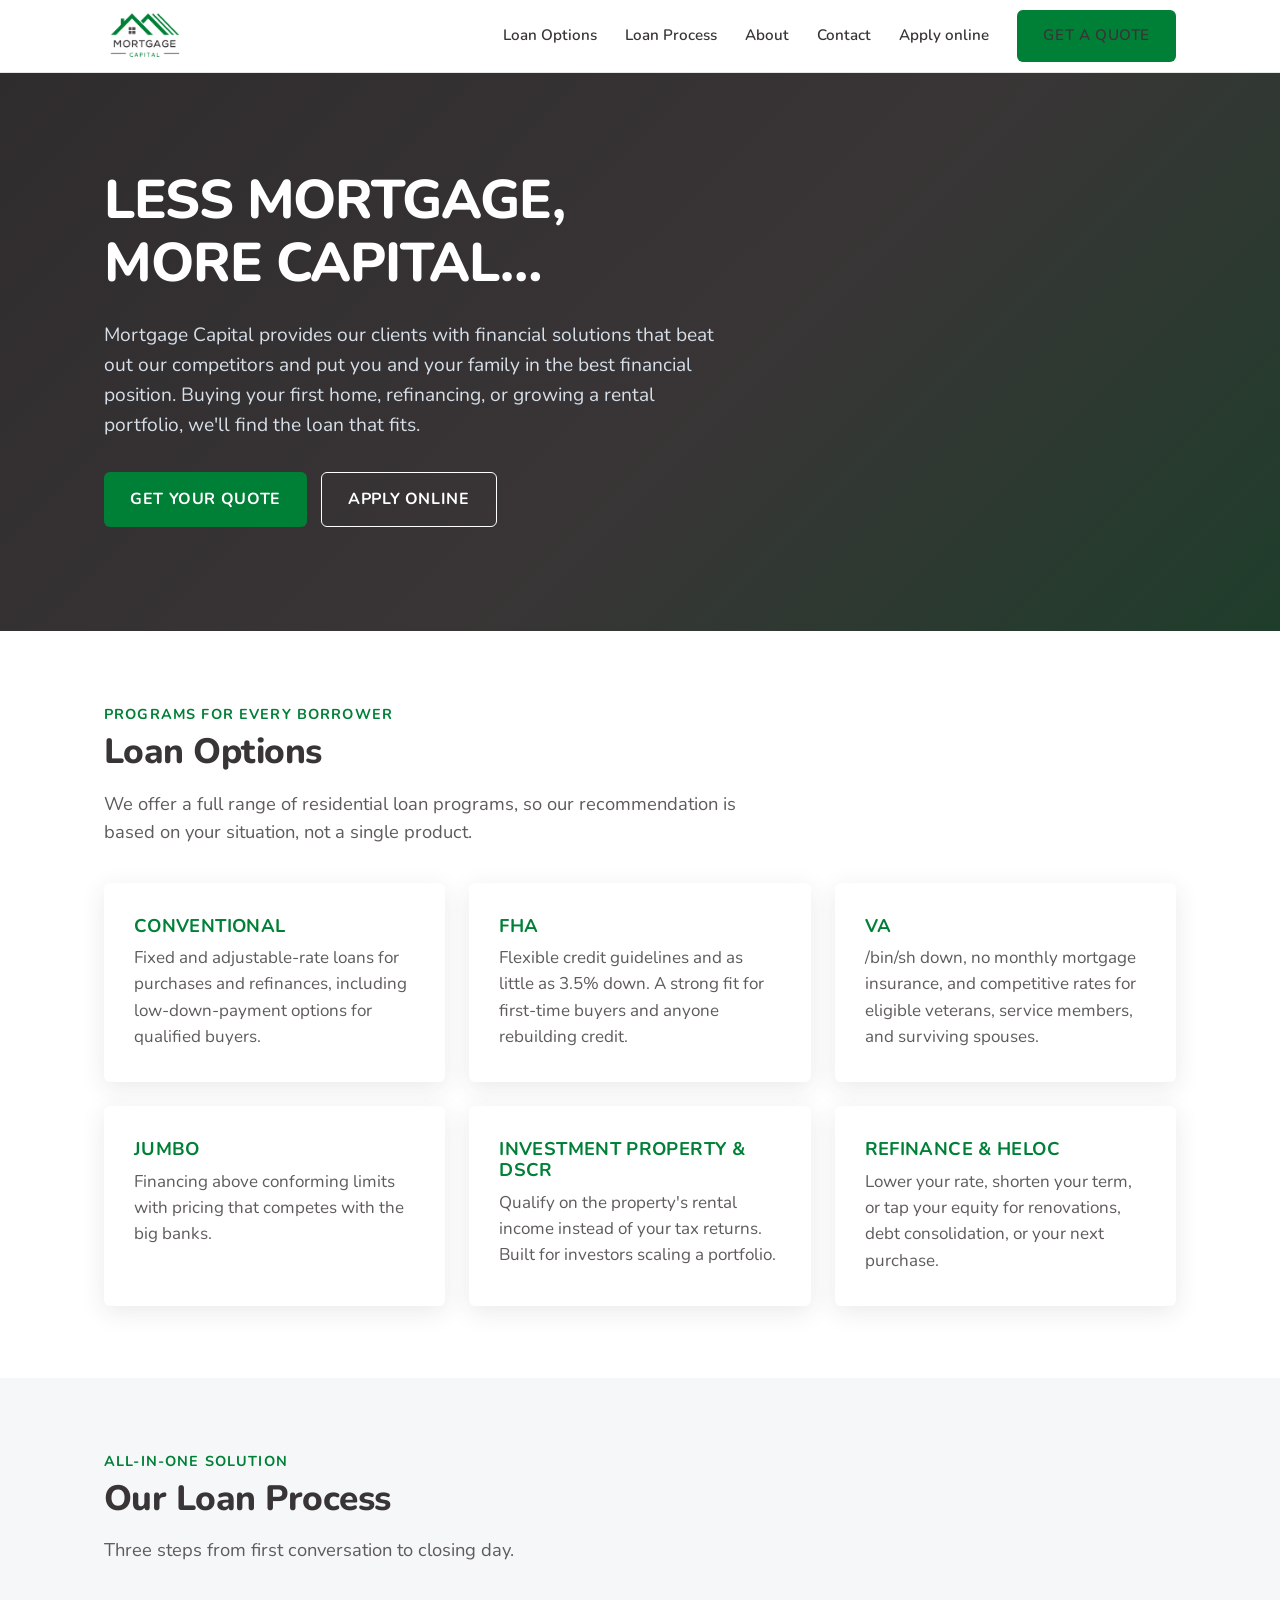
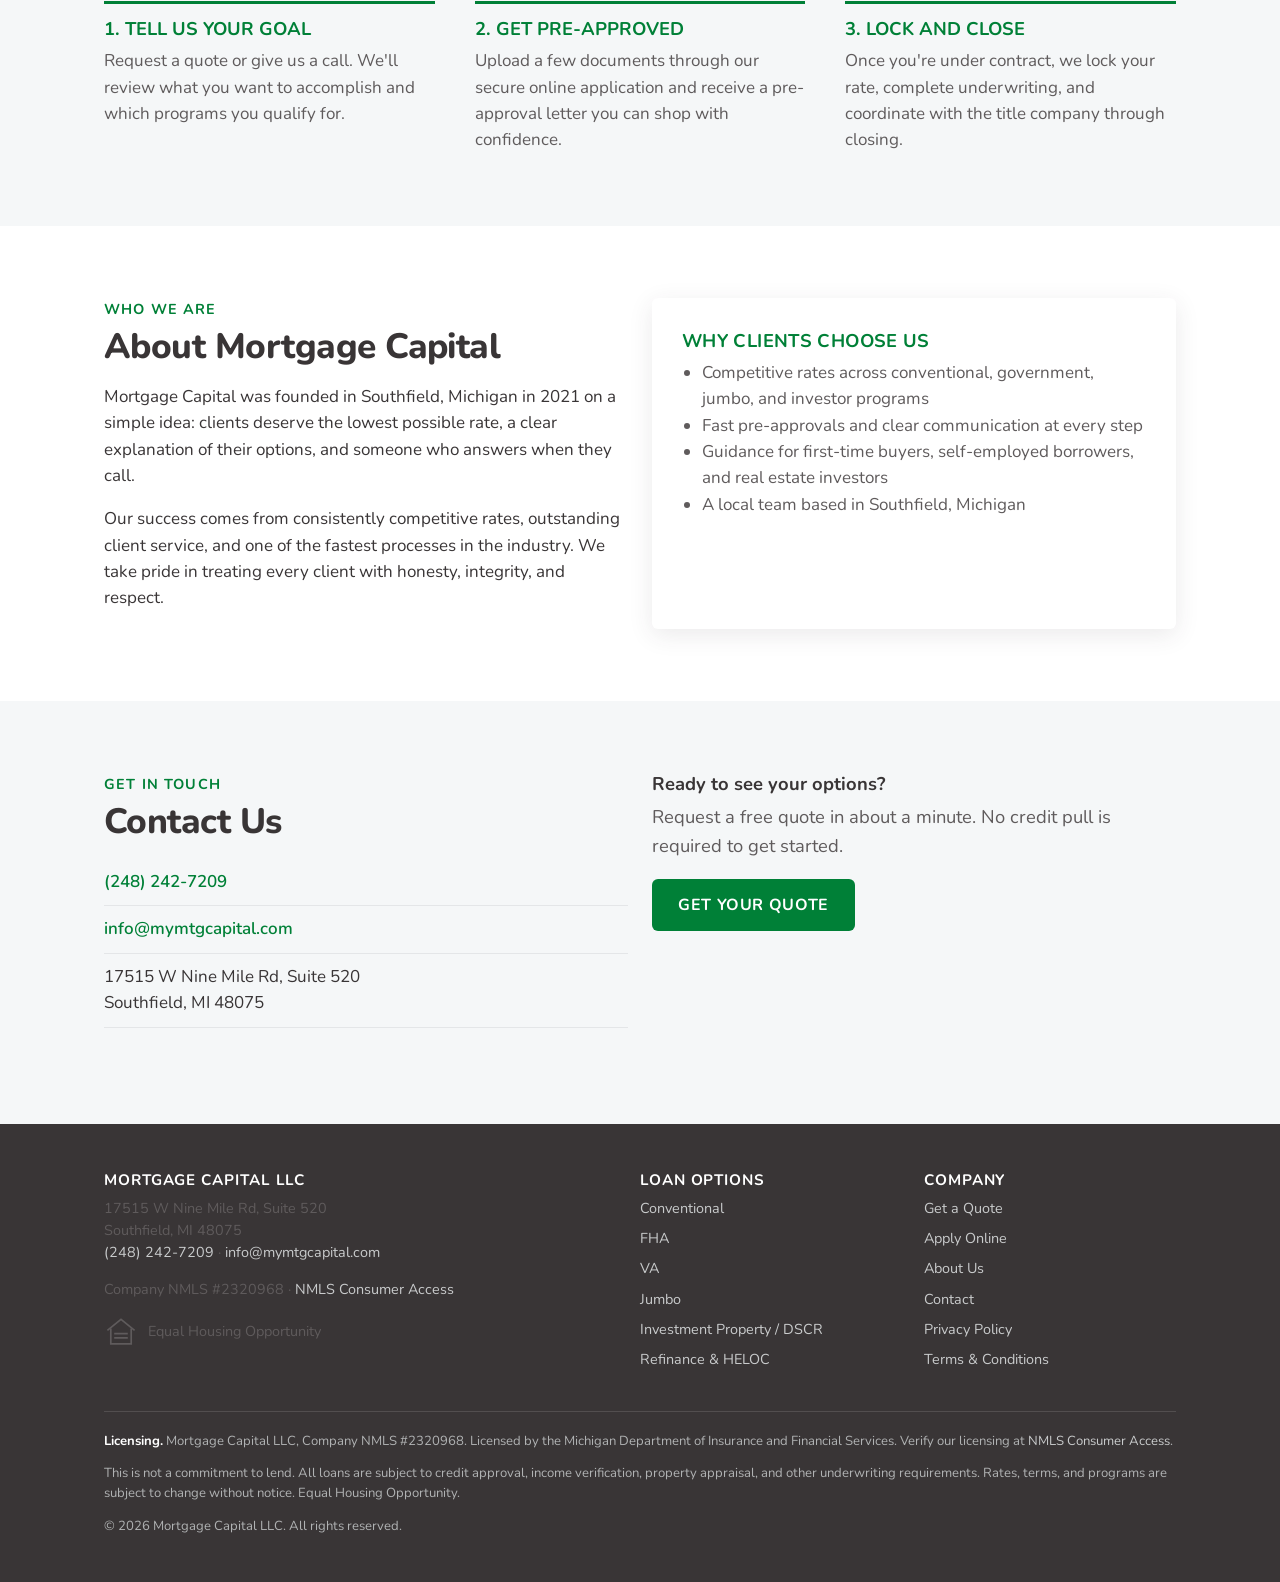
==== mortgage-capital-site/index.html @ 8922f0b0 "init commit" ====
<!DOCTYPE html>
<html lang="en">
<head>
<meta charset="utf-8"><meta name="viewport" content="width=device-width,initial-scale=1"><link rel="preconnect" href="https://fonts.googleapis.com"><link href="https://fonts.googleapis.com/css2?family=Nunito:wght@500;600;700;800&display=swap" rel="stylesheet"><link rel="stylesheet" href="styles.css">
<title>Mortgage Capital LLC — Home loans in Michigan</title>
<meta name="description" content="Mortgage Capital LLC helps Michigan homebuyers, homeowners, and investors get competitive home loans with a fast, personal process. Company NMLS #2320968.">
</head>
<body>
<header class="site-header">
  <div class="wrap">
    <a class="logo" href="index.html"><img src="assets/logo.png" alt="Mortgage Capital LLC"></a>
    <button class="nav-toggle" aria-label="Menu">Menu</button>
    <nav class="nav">
      <a href="index.html#loans">Loan Options</a>
      <a href="index.html#process">Loan Process</a>
      <a href="index.html#about">About</a>
      <a href="index.html#contact">Contact</a>
      <a href="https://www.blink.mortgage/app/signup/p/mortgagecapitalllc/amaansiddiqui">Apply online</a>
      <a class="btn btn-primary" href="quote.html">Get a Quote</a>
    </nav>
  </div>
</header>

<section class="hero">
  <div class="wrap">
    <h1>Less Mortgage, More Capital…</h1>
    <p>Mortgage Capital provides our clients with financial solutions that beat out our competitors and put you and your family in the best financial position. Buying your first home, refinancing, or growing a rental portfolio, we'll find the loan that fits.</p>
    <div class="actions">
      <a class="btn btn-primary" href="quote.html">Get Your Quote</a>
      <a class="btn btn-secondary" href="https://www.blink.mortgage/app/signup/p/mortgagecapitalllc/amaansiddiqui">Apply Online</a>
    </div>
  </div>
</section>

<section id="loans">
  <div class="wrap">
    <div class="eyebrow">Programs for every borrower</div><h2>Loan Options</h2>
    <p class="lead">We offer a full range of residential loan programs, so our recommendation is based on your situation, not a single product.</p>
    <div class="grid grid-3" style="margin-top:36px">
      <div class="card"><h3>Conventional</h3><p>Fixed and adjustable-rate loans for purchases and refinances, including low-down-payment options for qualified buyers.</p></div>
      <div class="card"><h3>FHA</h3><p>Flexible credit guidelines and as little as 3.5% down. A strong fit for first-time buyers and anyone rebuilding credit.</p></div>
      <div class="card"><h3>VA</h3><p>/bin/sh down, no monthly mortgage insurance, and competitive rates for eligible veterans, service members, and surviving spouses.</p></div>
      <div class="card"><h3>Jumbo</h3><p>Financing above conforming limits with pricing that competes with the big banks.</p></div>
      <div class="card"><h3>Investment property &amp; DSCR</h3><p>Qualify on the property's rental income instead of your tax returns. Built for investors scaling a portfolio.</p></div>
      <div class="card"><h3>Refinance &amp; HELOC</h3><p>Lower your rate, shorten your term, or tap your equity for renovations, debt consolidation, or your next purchase.</p></div>
    </div>
  </div>
</section>

<section id="process" class="wash">
  <div class="wrap">
    <div class="eyebrow">All-in-one solution</div><h2>Our Loan Process</h2>
    <p class="lead">Three steps from first conversation to closing day.</p>
    <div class="steps" style="margin-top:36px">
      <div class="step"><h3>Tell us your goal</h3><p>Request a quote or give us a call. We'll review what you want to accomplish and which programs you qualify for.</p></div>
      <div class="step"><h3>Get pre-approved</h3><p>Upload a few documents through our secure online application and receive a pre-approval letter you can shop with confidence.</p></div>
      <div class="step"><h3>Lock and close</h3><p>Once you're under contract, we lock your rate, complete underwriting, and coordinate with the title company through closing.</p></div>
    </div>
  </div>
</section>

<section id="about">
  <div class="wrap grid grid-2">
    <div>
      <div class="eyebrow">Who we are</div><h2>About Mortgage Capital</h2>
      <p>Mortgage Capital was founded in Southfield, Michigan in 2021 on a simple idea: clients deserve the lowest possible rate, a clear explanation of their options, and someone who answers when they call.</p>
      <p>Our success comes from consistently competitive rates, outstanding client service, and one of the fastest processes in the industry. We take pride in treating every client with honesty, integrity, and respect.</p>
    </div>
    <div class="card">
      <h3>Why clients choose us</h3>
      <ul style="margin:0;padding-left:20px;color:var(--muted)">
        <li>Competitive rates across conventional, government, jumbo, and investor programs</li>
        <li>Fast pre-approvals and clear communication at every step</li>
        <li>Guidance for first-time buyers, self-employed borrowers, and real estate investors</li>
        <li>A local team based in Southfield, Michigan</li>
      </ul>
    </div>
  </div>
</section>

<section id="contact" class="wash">
  <div class="wrap grid grid-2">
    <div>
      <div class="eyebrow">Get in touch</div><h2>Contact Us</h2>
      <ul class="contact-list">
        <li><a href="tel:+12482427209">(248) 242-7209</a></li>
        <li><a href="mailto:info@mymtgcapital.com">info@mymtgcapital.com</a></li>
        <li>17515 W Nine Mile Rd, Suite 520<br>Southfield, MI 48075</li>
      </ul>
    </div>
    <div>
      <h3>Ready to see your options?</h3>
      <p class="lead">Request a free quote in about a minute. No credit pull is required to get started.</p>
      <a class="btn btn-primary" href="quote.html">Get Your Quote</a>
    </div>
  </div>
</section>

<footer class="site-footer">
  <div class="wrap">
    <div class="cols">
      <div>
        <h3>Mortgage Capital LLC</h3>
        <p>17515 W Nine Mile Rd, Suite 520<br>Southfield, MI 48075<br>
        <a href="tel:+12482427209">(248) 242-7209</a> · <a href="mailto:info@mymtgcapital.com">info@mymtgcapital.com</a></p>
        <p>Company NMLS #2320968 · <a href="https://www.nmlsconsumeraccess.org/">NMLS Consumer Access</a></p>
        <div class="eho" aria-label="Equal Housing Opportunity">
          <svg viewBox="0 0 40 40" fill="none" stroke="currentColor" stroke-width="2"><path d="M4 18 20 5l16 13"/><path d="M8 16v18h24V16"/><path d="M12 22h16M12 27h16"/></svg>
          <span>Equal Housing Opportunity</span>
        </div>
      </div>
      <div>
        <h3>Loan Options</h3>
        <ul>
          <li><a href="index.html#loans">Conventional</a></li>
          <li><a href="index.html#loans">FHA</a></li>
          <li><a href="index.html#loans">VA</a></li>
          <li><a href="index.html#loans">Jumbo</a></li>
          <li><a href="index.html#loans">Investment Property / DSCR</a></li>
          <li><a href="index.html#loans">Refinance &amp; HELOC</a></li>
        </ul>
      </div>
      <div>
        <h3>Company</h3>
        <ul>
          <li><a href="quote.html">Get a Quote</a></li>
          <li><a href="https://www.blink.mortgage/app/signup/p/mortgagecapitalllc/amaansiddiqui">Apply Online</a></li>
          <li><a href="index.html#about">About Us</a></li>
          <li><a href="index.html#contact">Contact</a></li>
          <li><a href="privacy.html">Privacy Policy</a></li>
          <li><a href="terms.html">Terms &amp; Conditions</a></li>
        </ul>
      </div>
    </div>
    <div class="disclosure">
      <p><strong>Licensing.</strong> Mortgage Capital LLC, Company NMLS #2320968. Licensed by the Michigan Department of Insurance and Financial Services. <!-- Add any additional state licenses here, exactly as shown on NMLS Consumer Access. --> Verify our licensing at <a href="https://www.nmlsconsumeraccess.org/">NMLS Consumer Access</a>.</p>
      <p>This is not a commitment to lend. All loans are subject to credit approval, income verification, property appraisal, and other underwriting requirements. Rates, terms, and programs are subject to change without notice. Equal Housing Opportunity.</p>
      <p>© 2026 Mortgage Capital LLC. All rights reserved.</p>
    </div>
  </div>
</footer>
<script src="main.js"></script>
</body>
</html>
---- mortgage-capital-site/styles.css ----
/* ============================================================
   Mortgage Capital LLC — site styles
   BRAND TOKENS: change these two lines to match your logo.
   ============================================================ */
:root{
  --brand:#008037;        /* logo green */
  --brand-accent:#008037; /* buttons/links — same green */
  --brand-dark:#393536;   /* logo charcoal */
  --ink:#393536;
  --muted:#5F5B5C;
  --line:#E4E6E8;
  --paper:#FFFFFF;
  --wash:#F5F7F8;
  --radius:10px;
  --max:1120px;
  --font:"Nunito","Segoe UI",Helvetica,Arial,sans-serif;
}
*{box-sizing:border-box}
html{scroll-behavior:smooth}
body{margin:0;font-family:var(--font);color:var(--ink);background:var(--paper);line-height:1.55;font-size:17px}
img{max-width:100%;display:block}
a{color:var(--brand-accent)}
h1,h2,h3{line-height:1.15;margin:0 0 .5em;color:var(--ink)}
h1{font-size:clamp(2.1rem,4.5vw,3.4rem);font-weight:800;letter-spacing:-.02em}
h2{font-size:clamp(1.6rem,3vw,2.2rem);font-weight:800;letter-spacing:-.015em}
h3{font-size:1.15rem;font-weight:700}
p{margin:0 0 1em}
.wrap{max-width:var(--max);margin:0 auto;padding:0 24px}
.narrow{max-width:760px}

/* header */
.site-header{position:sticky;top:0;z-index:20;background:var(--paper);border-bottom:1px solid var(--line)}
.site-header .wrap{display:flex;align-items:center;justify-content:space-between;height:72px}
.logo img{height:52px;width:auto}
.nav{display:flex;gap:28px;align-items:center}
.nav a{color:var(--ink);text-decoration:none;font-weight:600;font-size:.95rem}
.nav a:hover{color:var(--brand)}
.nav-toggle{display:none;background:none;border:1px solid var(--line);border-radius:8px;padding:8px 10px;font:inherit;cursor:pointer}
@media (max-width:820px){
  .nav{display:none;position:absolute;top:72px;left:0;right:0;background:var(--paper);flex-direction:column;align-items:flex-start;padding:16px 24px 24px;gap:18px;border-bottom:1px solid var(--line)}
  .nav.open{display:flex}
  .nav-toggle{display:block}
}

/* buttons */
.btn{display:inline-flex;align-items:center;gap:8px;padding:14px 26px;border-radius:6px;font-weight:700;text-transform:uppercase;letter-spacing:.04em;font-size:.9rem;text-decoration:none;font-size:1rem;border:0;cursor:pointer;font-family:inherit;transition:background .15s}
.btn-primary{background:var(--brand-accent);color:#fff}
.btn-primary:hover{background:#006A2E}
.btn-secondary{background:#fff;color:var(--ink);border:1px solid var(--ink)}
.btn-secondary:hover{background:#e9edf3}
.btn-ghost{background:none;color:var(--brand);padding-left:0}
.btn:focus-visible,a:focus-visible,input:focus-visible,select:focus-visible{outline:3px solid #7AA7E0;outline-offset:2px}

/* hero */
.hero{background:linear-gradient(135deg,#2F2C2D 0%,#393536 55%,#1F3D2B 100%);color:#fff;padding:96px 0 104px}
.hero h1{text-transform:uppercase}
.hero h1{color:#fff;max-width:14ch}
.hero p{font-size:1.2rem;max-width:52ch;color:#D6DEE8;margin-bottom:32px}
.hero .actions{display:flex;gap:14px;flex-wrap:wrap}
.hero .btn-secondary{background:transparent;color:#fff;border-color:#fff}
.hero .btn-secondary:hover{background:rgba(255,255,255,.2)}

/* sections */
section{padding:72px 0}
section.wash{background:var(--wash)}
.lead{font-size:1.15rem;color:var(--muted);max-width:60ch}
.grid{display:grid;gap:24px}
.grid-3{grid-template-columns:repeat(3,1fr)}
.grid-2{grid-template-columns:repeat(2,1fr)}
@media (max-width:820px){.grid-3,.grid-2{grid-template-columns:1fr}}
.card{background:var(--paper);border:0;border-radius:6px;padding:32px 30px;box-shadow:0 6px 24px rgba(57,53,54,.10)}
.card h3{color:var(--brand);text-transform:uppercase;letter-spacing:.02em}
.eyebrow{color:var(--brand);text-transform:uppercase;letter-spacing:.08em;font-weight:700;font-size:.9rem;margin-bottom:6px}
.card p{color:var(--muted);margin:0}
.steps{counter-reset:step;display:grid;grid-template-columns:repeat(3,1fr);gap:32px 40px}
@media (max-width:820px){.steps{grid-template-columns:1fr}}
.step{padding-top:14px;border-top:3px solid var(--brand-accent)}
.step h3{color:var(--brand);text-transform:uppercase}
.step h3::before{counter-increment:step;content:counter(step) ". "}
.step p{color:var(--muted);margin:0}

/* contact block */
.contact-list{list-style:none;padding:0;margin:0 0 24px}
.contact-list li{padding:10px 0;border-bottom:1px solid var(--line)}
.contact-list a{color:var(--brand);text-decoration:none;font-weight:600}

/* cta band */
.cta-band{background:var(--brand-dark);color:#fff;text-align:center;padding:64px 0}
.cta-band h2{color:#fff}
.cta-band p{color:#C9D3E0;margin-bottom:24px}

/* footer */
.site-footer{background:var(--brand-dark);color:#C9CBCC;padding:48px 0 32px;font-size:.9rem;color:var(--muted)}
.site-footer .cols{display:grid;grid-template-columns:2fr 1fr 1fr;gap:32px;margin-bottom:32px}
@media (max-width:820px){.site-footer .cols{grid-template-columns:1fr}}
.site-footer h3{font-size:.95rem;color:#fff;text-transform:uppercase;letter-spacing:.06em}
.site-footer ul{list-style:none;padding:0;margin:0}
.site-footer li{margin-bottom:8px}
.site-footer a{color:#C9CBCC;text-decoration:none}
.site-footer a:hover{color:#fff}
.disclosure{border-top:1px solid #524E4F;color:#B0B2B3;padding-top:20px;font-size:.82rem;line-height:1.5}
.disclosure strong{color:#fff}
.eho{display:flex;align-items:center;gap:10px;margin-top:12px}
.eho svg{width:34px;height:34px;flex:none}

/* quote form */
.form-shell{max-width:620px;margin:0 auto;background:var(--paper);border:1px solid var(--line);border-radius:16px;padding:40px 36px;box-shadow:0 12px 40px rgba(15,42,74,.08)}
@media (max-width:600px){.form-shell{padding:28px 20px}}
.form-shell header{text-align:center;margin-bottom:28px}
.form-shell header h1{font-size:1.8rem}
.form-shell header p{color:var(--muted)}
.icon-badge{width:60px;height:60px;border-radius:14px;background:var(--brand);display:grid;place-items:center;margin:0 auto 18px;box-shadow:0 8px 20px rgba(0,128,55,.3)}
.icon-badge svg{width:26px;height:26px;stroke:#fff;fill:none;stroke-width:2;stroke-linecap:round;stroke-linejoin:round}
.field{margin-bottom:20px}
.field label{display:block;font-weight:700;font-size:.95rem;margin-bottom:8px}
.field input,.field select{width:100%;padding:15px 16px;font:inherit;font-size:1rem;border:1px solid var(--line);border-radius:var(--radius);background:var(--wash);color:var(--ink)}
.field input:focus,.field select:focus{background:#fff;border-color:var(--brand)}
.field .hint{font-size:.85rem;color:var(--muted);margin-top:6px}
.field.error input{border-color:#C8102E;background:#fff5f6}
.field .err{display:none;color:#C8102E;font-size:.85rem;margin-top:6px}
.field.error .err{display:block}
.consent{display:flex;gap:14px;align-items:flex-start;background:var(--wash);border:1px solid var(--line);border-radius:var(--radius);padding:18px;margin:26px 0 8px;font-size:.84rem;line-height:1.5;color:var(--ink)}
.consent input{width:20px;height:20px;flex:none;margin-top:2px;accent-color:var(--brand-accent)}
.consent.error{border-color:#C8102E;background:#fff5f6}
.consent-err{display:none;color:#C8102E;font-size:.85rem;margin-bottom:12px}
.consent-err.show{display:block}
.form-actions{display:flex;justify-content:space-between;align-items:center;margin-top:24px;gap:12px;flex-wrap:wrap}
.success{text-align:center;padding:24px 0}
.success .check{width:64px;height:64px;border-radius:50%;background:#E7F5EC;display:grid;place-items:center;margin:0 auto 18px;color:#1E7D45;font-size:30px}
.quote-page{background:var(--wash);padding:56px 0 80px;min-height:calc(100vh - 72px)}

/* legal pages */
.legal{padding:56px 0 80px}
.legal h1{font-size:2.2rem}
.legal .updated{color:var(--muted);margin-bottom:32px}
.legal h2{font-size:1.3rem;margin-top:40px}
.legal p,.legal li{color:#2B3441}
.legal .callout{background:var(--wash);border-left:4px solid var(--brand-accent);padding:16px 20px;border-radius:0 var(--radius) var(--radius) 0;margin:24px 0}
@media (prefers-reduced-motion:reduce){html{scroll-behavior:auto}.btn{transition:none}}
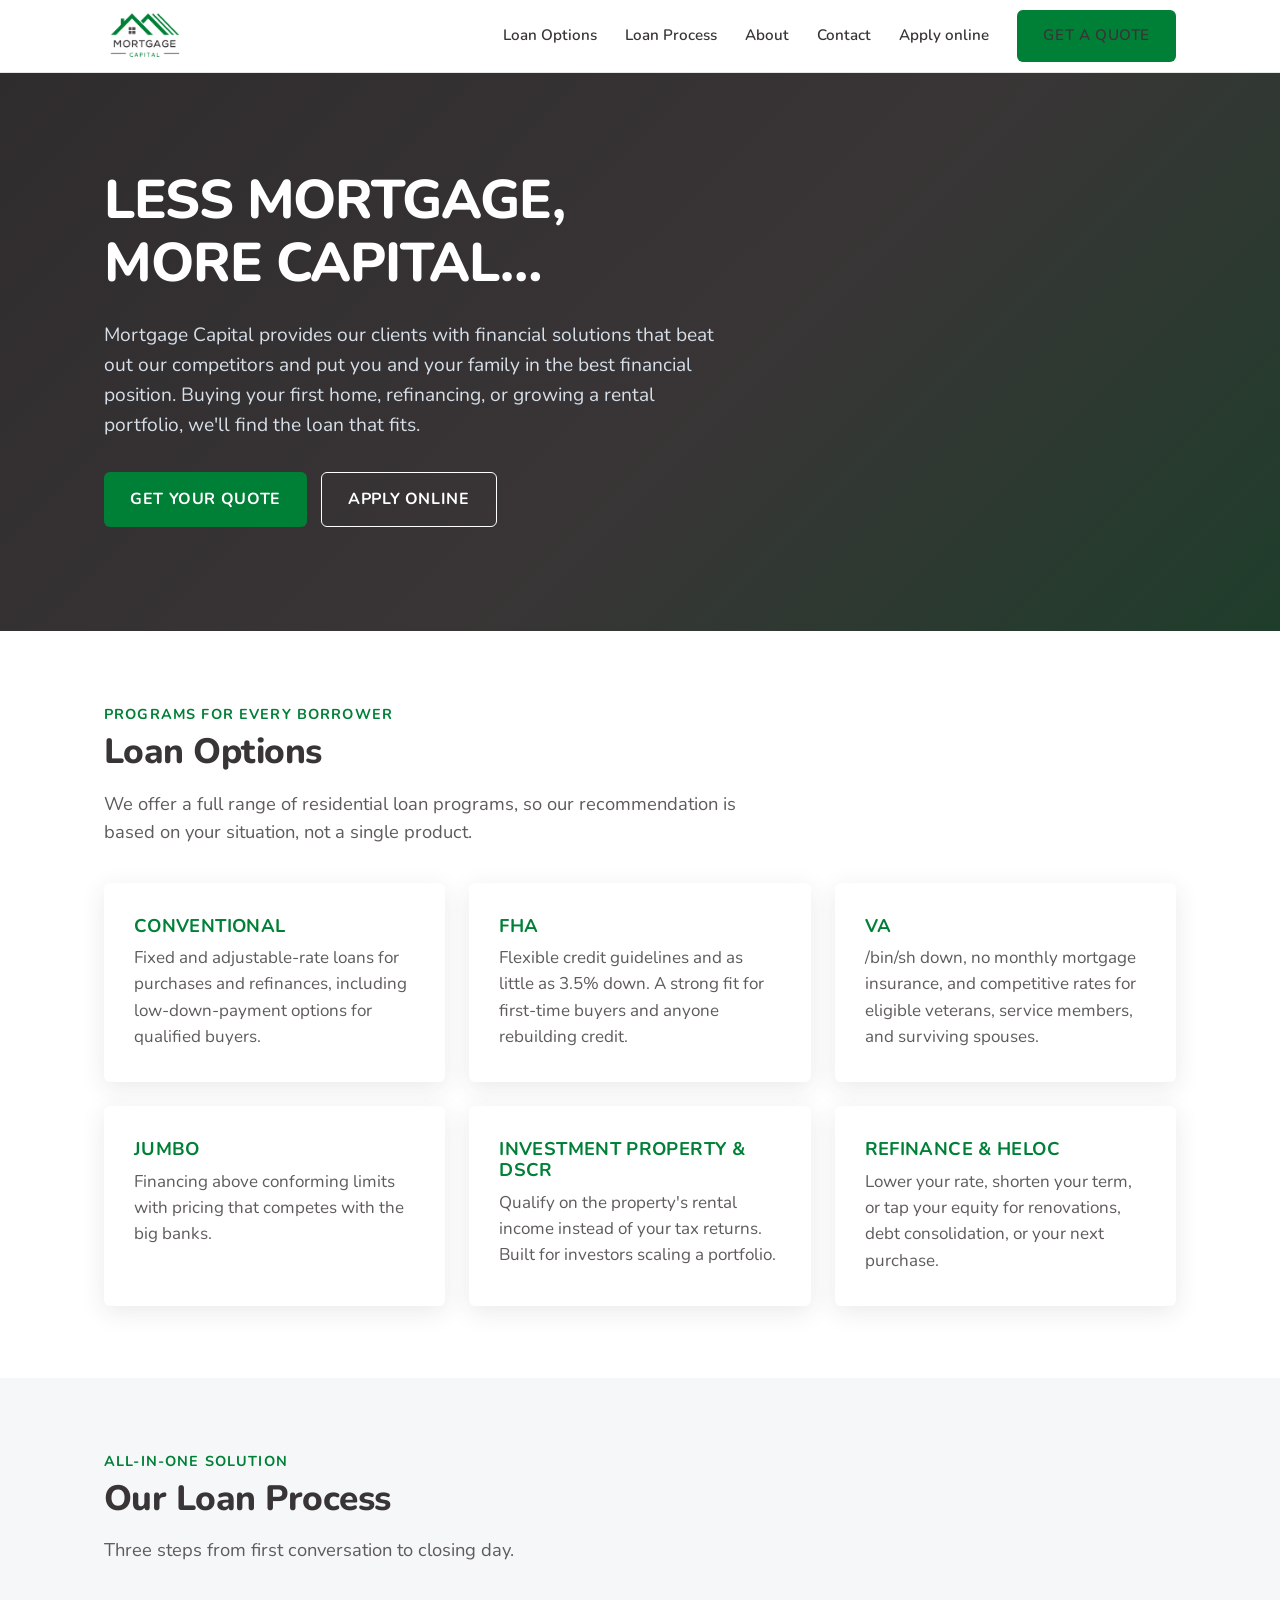
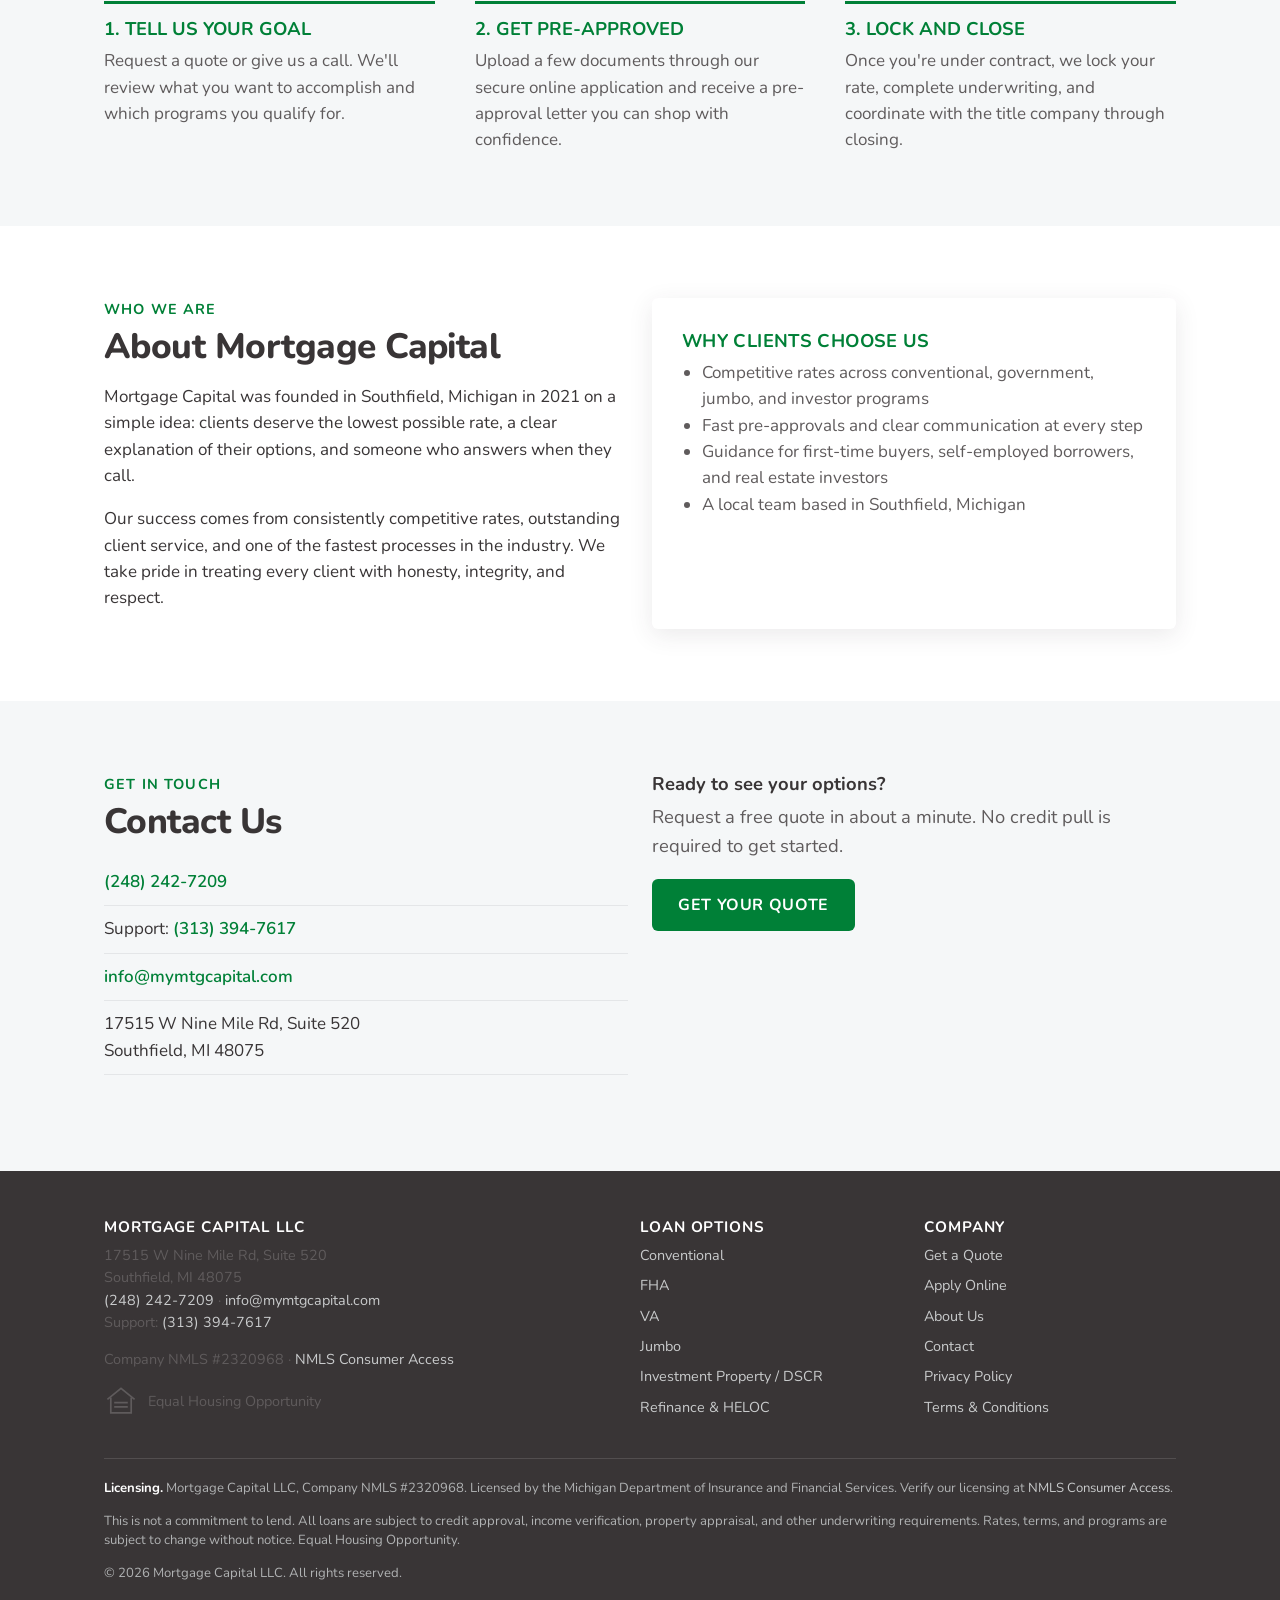
==== commit 6cc8d601: "Add support phone line" ====
--- a/mortgage-capital-site/index.html
+++ b/mortgage-capital-site/index.html
@@ -84,6 +84,7 @@
       <div class="eyebrow">Get in touch</div><h2>Contact Us</h2>
       <ul class="contact-list">
         <li><a href="tel:+12482427209">(248) 242-7209</a></li>
+        <li>Support: <a href="tel:+13133947617">(313) 394-7617</a></li>
         <li><a href="mailto:info@mymtgcapital.com">info@mymtgcapital.com</a></li>
         <li>17515 W Nine Mile Rd, Suite 520<br>Southfield, MI 48075</li>
       </ul>
@@ -102,7 +103,8 @@
       <div>
         <h3>Mortgage Capital LLC</h3>
         <p>17515 W Nine Mile Rd, Suite 520<br>Southfield, MI 48075<br>
-        <a href="tel:+12482427209">(248) 242-7209</a> · <a href="mailto:info@mymtgcapital.com">info@mymtgcapital.com</a></p>
+        <a href="tel:+12482427209">(248) 242-7209</a> · <a href="mailto:info@mymtgcapital.com">info@mymtgcapital.com</a><br>
+        Support: <a href="tel:+13133947617">(313) 394-7617</a></p>
         <p>Company NMLS #2320968 · <a href="https://www.nmlsconsumeraccess.org/">NMLS Consumer Access</a></p>
         <div class="eho" aria-label="Equal Housing Opportunity">
           <svg viewBox="0 0 40 40" fill="none" stroke="currentColor" stroke-width="2"><path d="M4 18 20 5l16 13"/><path d="M8 16v18h24V16"/><path d="M12 22h16M12 27h16"/></svg>
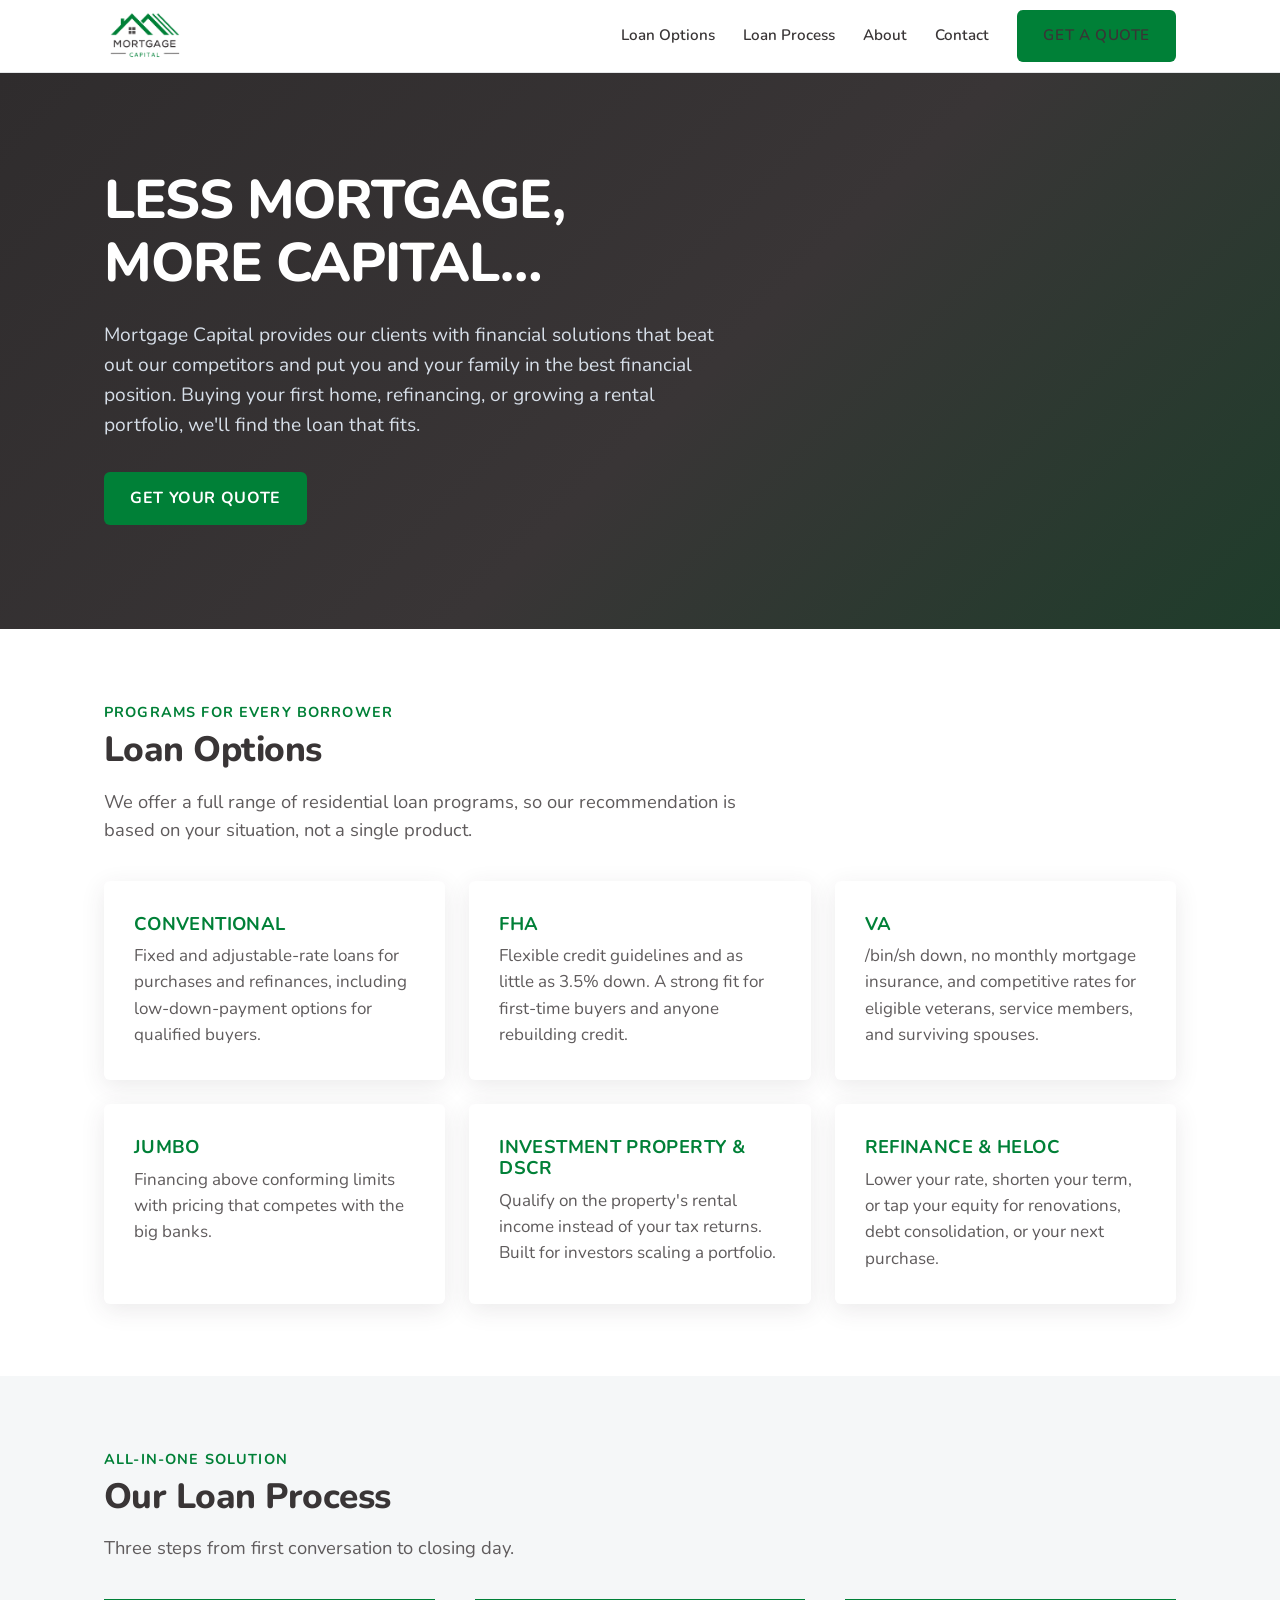
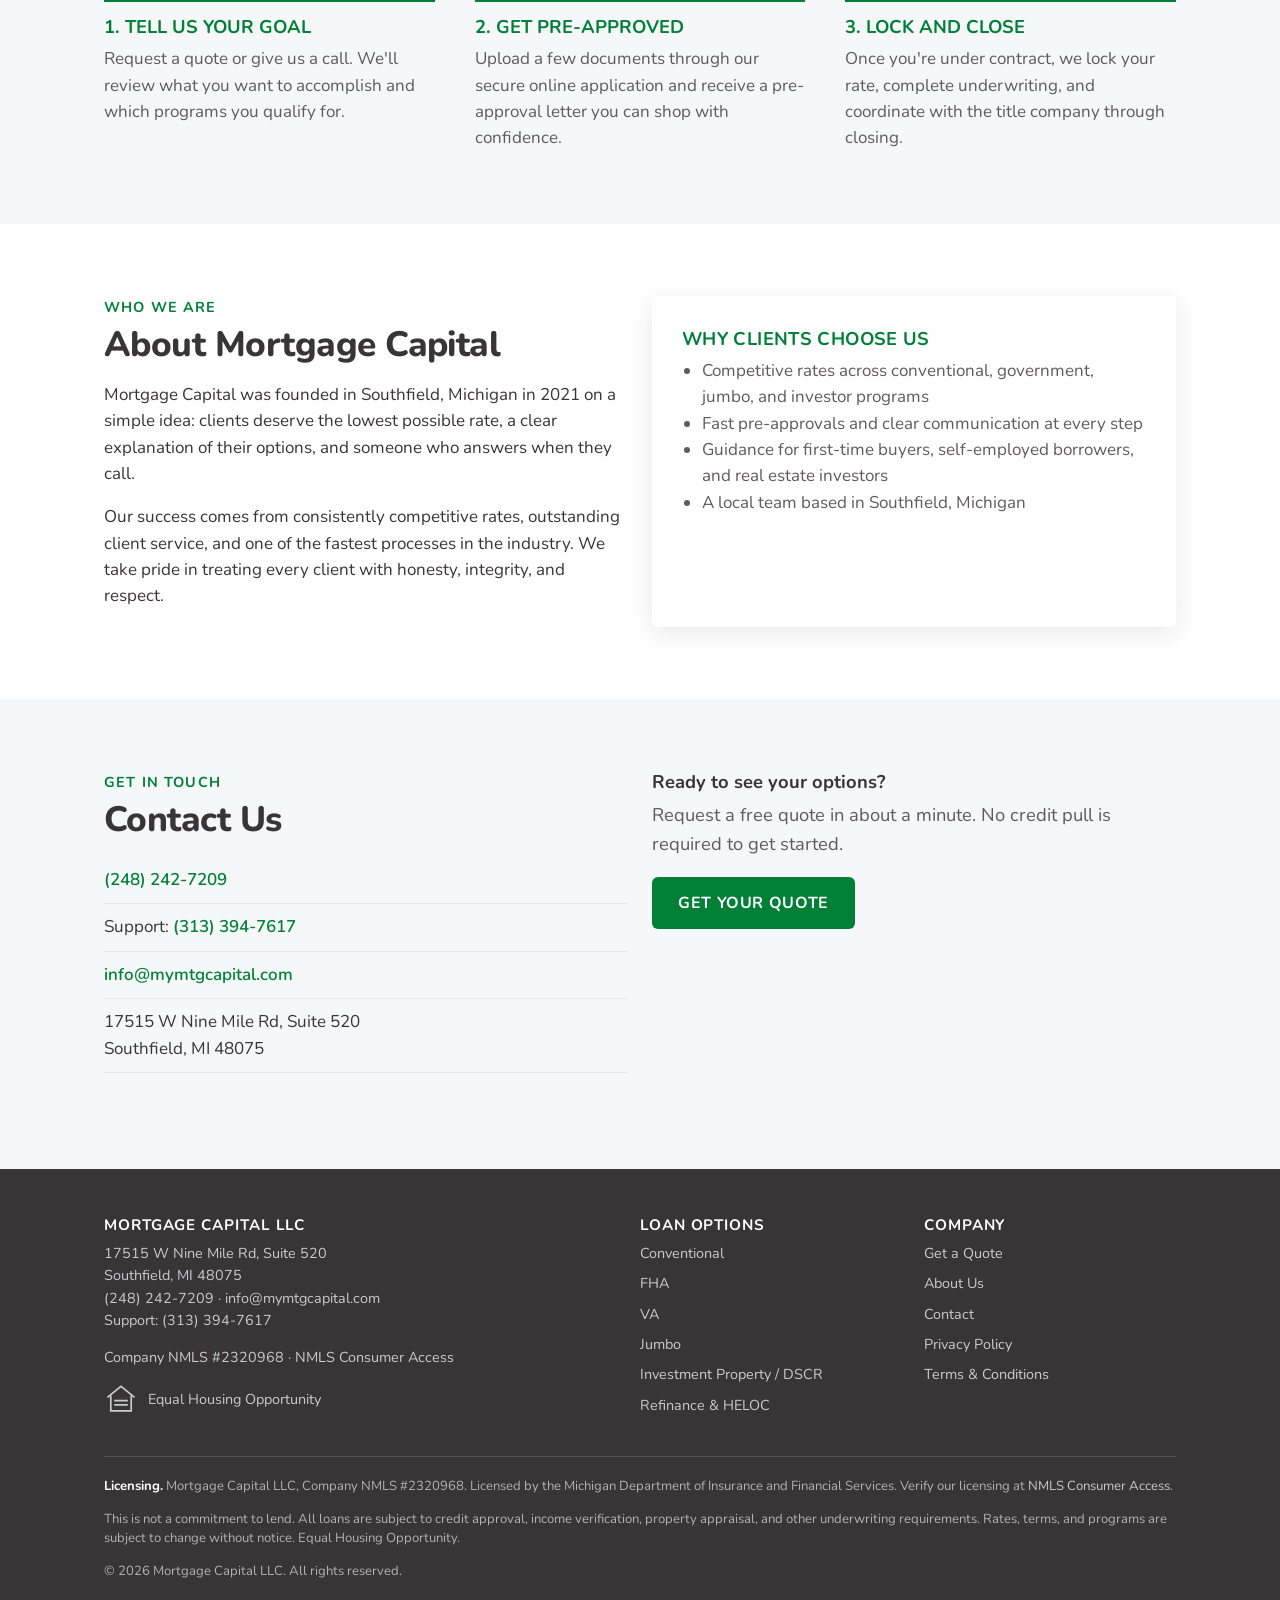
==== commit b38938e9: "Update navigation and footer links" ====
--- a/mortgage-capital-site/index.html
+++ b/mortgage-capital-site/index.html
@@ -2,6 +2,8 @@
 <html lang="en">
 <head>
 <meta charset="utf-8"><meta name="viewport" content="width=device-width,initial-scale=1"><link rel="preconnect" href="https://fonts.googleapis.com"><link href="https://fonts.googleapis.com/css2?family=Nunito:wght@500;600;700;800&display=swap" rel="stylesheet"><link rel="stylesheet" href="styles.css">
+<link rel="icon" type="image/png" href="assets/logo.png">
+<link rel="apple-touch-icon" href="assets/logo.png">
 <title>Mortgage Capital LLC — Home loans in Michigan</title>
 <meta name="description" content="Mortgage Capital LLC helps Michigan homebuyers, homeowners, and investors get competitive home loans with a fast, personal process. Company NMLS #2320968.">
 </head>
@@ -15,7 +17,6 @@
       <a href="index.html#process">Loan Process</a>
       <a href="index.html#about">About</a>
       <a href="index.html#contact">Contact</a>
-      <a href="https://www.blink.mortgage/app/signup/p/mortgagecapitalllc/amaansiddiqui">Apply online</a>
       <a class="btn btn-primary" href="quote.html">Get a Quote</a>
     </nav>
   </div>
@@ -27,7 +28,6 @@
     <p>Mortgage Capital provides our clients with financial solutions that beat out our competitors and put you and your family in the best financial position. Buying your first home, refinancing, or growing a rental portfolio, we'll find the loan that fits.</p>
     <div class="actions">
       <a class="btn btn-primary" href="quote.html">Get Your Quote</a>
-      <a class="btn btn-secondary" href="https://www.blink.mortgage/app/signup/p/mortgagecapitalllc/amaansiddiqui">Apply Online</a>
     </div>
   </div>
 </section>
@@ -105,7 +105,7 @@
         <p>17515 W Nine Mile Rd, Suite 520<br>Southfield, MI 48075<br>
         <a href="tel:+12482427209">(248) 242-7209</a> · <a href="mailto:info@mymtgcapital.com">info@mymtgcapital.com</a><br>
         Support: <a href="tel:+13133947617">(313) 394-7617</a></p>
-        <p>Company NMLS #2320968 · <a href="https://www.nmlsconsumeraccess.org/">NMLS Consumer Access</a></p>
+        <p>Company NMLS #2320968 · <a href="https://www.nmlsconsumeraccess.org/" target="_blank" rel="noopener">NMLS Consumer Access</a></p>
         <div class="eho" aria-label="Equal Housing Opportunity">
           <svg viewBox="0 0 40 40" fill="none" stroke="currentColor" stroke-width="2"><path d="M4 18 20 5l16 13"/><path d="M8 16v18h24V16"/><path d="M12 22h16M12 27h16"/></svg>
           <span>Equal Housing Opportunity</span>
@@ -126,7 +126,6 @@
         <h3>Company</h3>
         <ul>
           <li><a href="quote.html">Get a Quote</a></li>
-          <li><a href="https://www.blink.mortgage/app/signup/p/mortgagecapitalllc/amaansiddiqui">Apply Online</a></li>
           <li><a href="index.html#about">About Us</a></li>
           <li><a href="index.html#contact">Contact</a></li>
           <li><a href="privacy.html">Privacy Policy</a></li>
@@ -135,7 +134,7 @@
       </div>
     </div>
     <div class="disclosure">
-      <p><strong>Licensing.</strong> Mortgage Capital LLC, Company NMLS #2320968. Licensed by the Michigan Department of Insurance and Financial Services. <!-- Add any additional state licenses here, exactly as shown on NMLS Consumer Access. --> Verify our licensing at <a href="https://www.nmlsconsumeraccess.org/">NMLS Consumer Access</a>.</p>
+      <p><strong>Licensing.</strong> Mortgage Capital LLC, Company NMLS #2320968. Licensed by the Michigan Department of Insurance and Financial Services. <!-- Add any additional state licenses here, exactly as shown on NMLS Consumer Access. --> Verify our licensing at <a href="https://www.nmlsconsumeraccess.org/" target="_blank" rel="noopener">NMLS Consumer Access</a>.</p>
       <p>This is not a commitment to lend. All loans are subject to credit approval, income verification, property appraisal, and other underwriting requirements. Rates, terms, and programs are subject to change without notice. Equal Housing Opportunity.</p>
       <p>© 2026 Mortgage Capital LLC. All rights reserved.</p>
     </div>
--- a/mortgage-capital-site/styles.css
+++ b/mortgage-capital-site/styles.css
@@ -90,7 +90,7 @@
 .cta-band p{color:#C9D3E0;margin-bottom:24px}
 
 /* footer */
-.site-footer{background:var(--brand-dark);color:#C9CBCC;padding:48px 0 32px;font-size:.9rem;color:var(--muted)}
+.site-footer{background:var(--brand-dark);color:#C9CBCC;padding:48px 0 32px;font-size:.9rem}
 .site-footer .cols{display:grid;grid-template-columns:2fr 1fr 1fr;gap:32px;margin-bottom:32px}
 @media (max-width:820px){.site-footer .cols{grid-template-columns:1fr}}
 .site-footer h3{font-size:.95rem;color:#fff;text-transform:uppercase;letter-spacing:.06em}
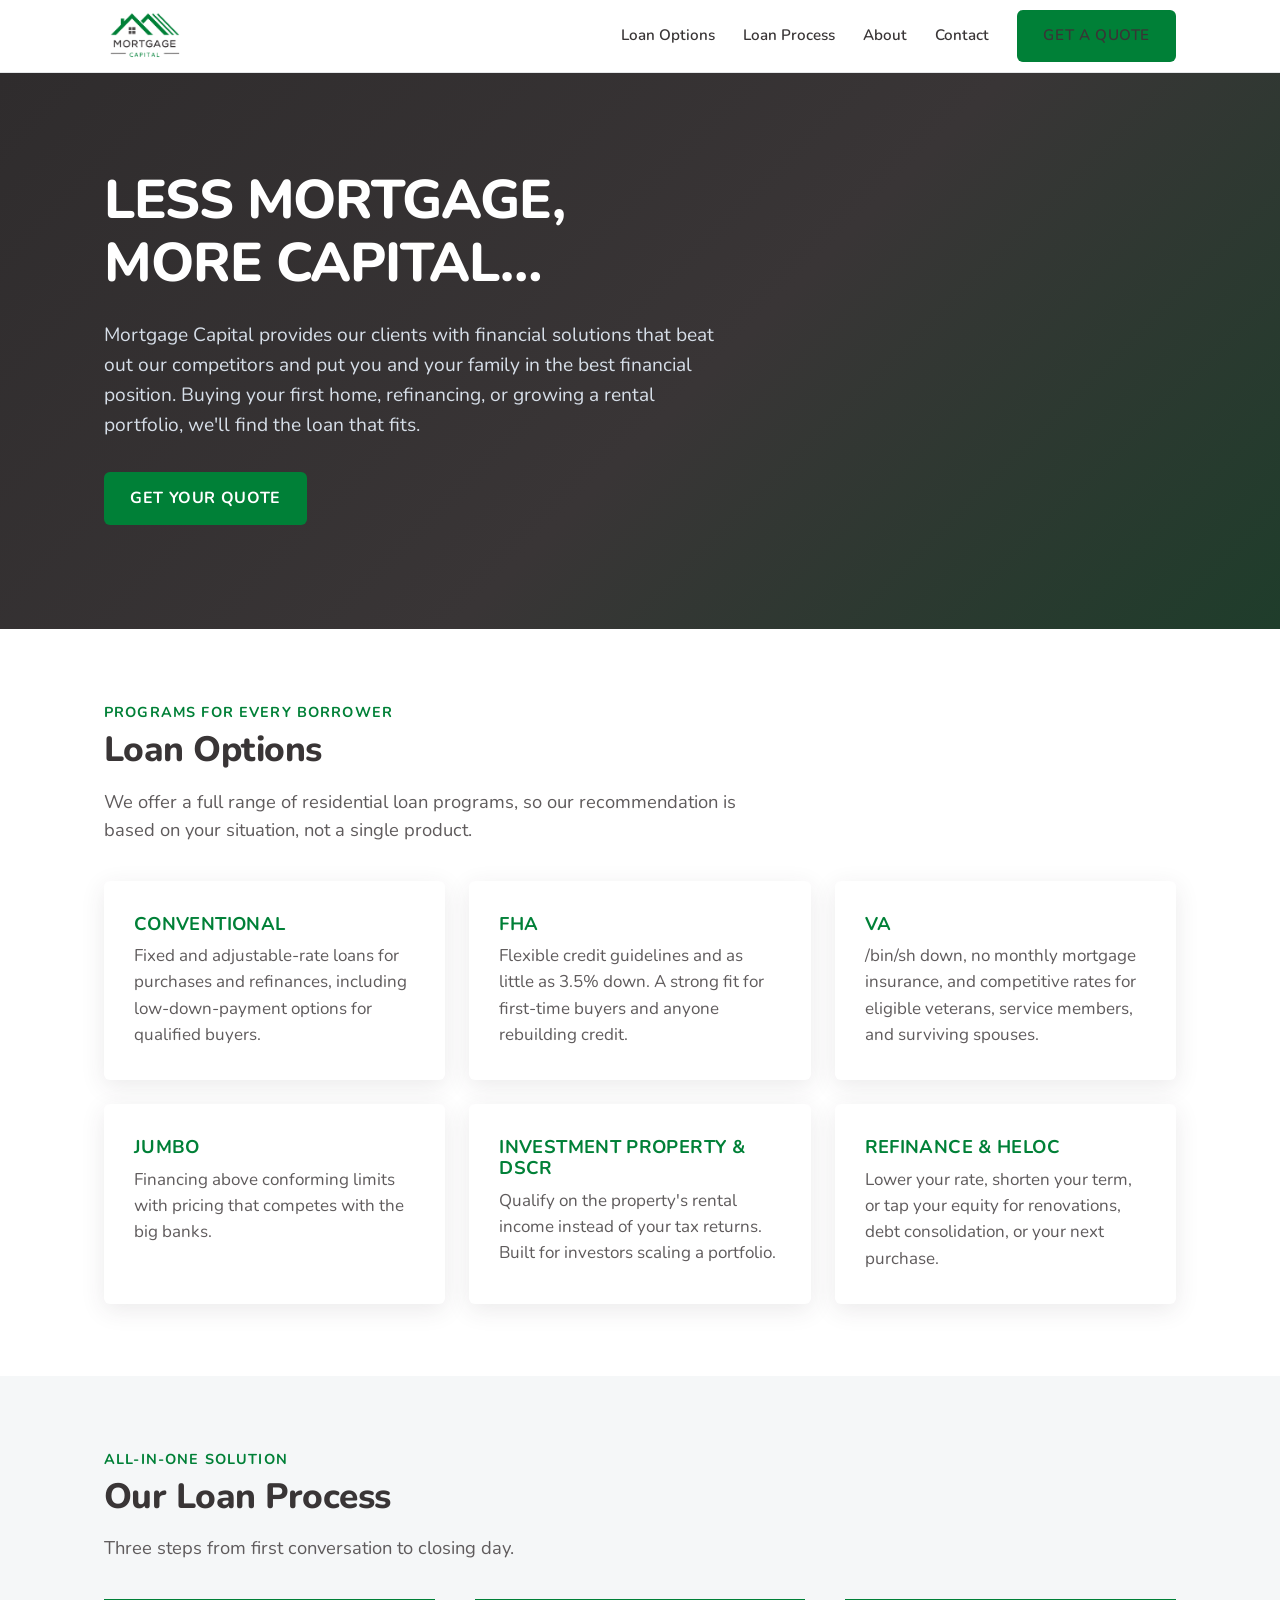
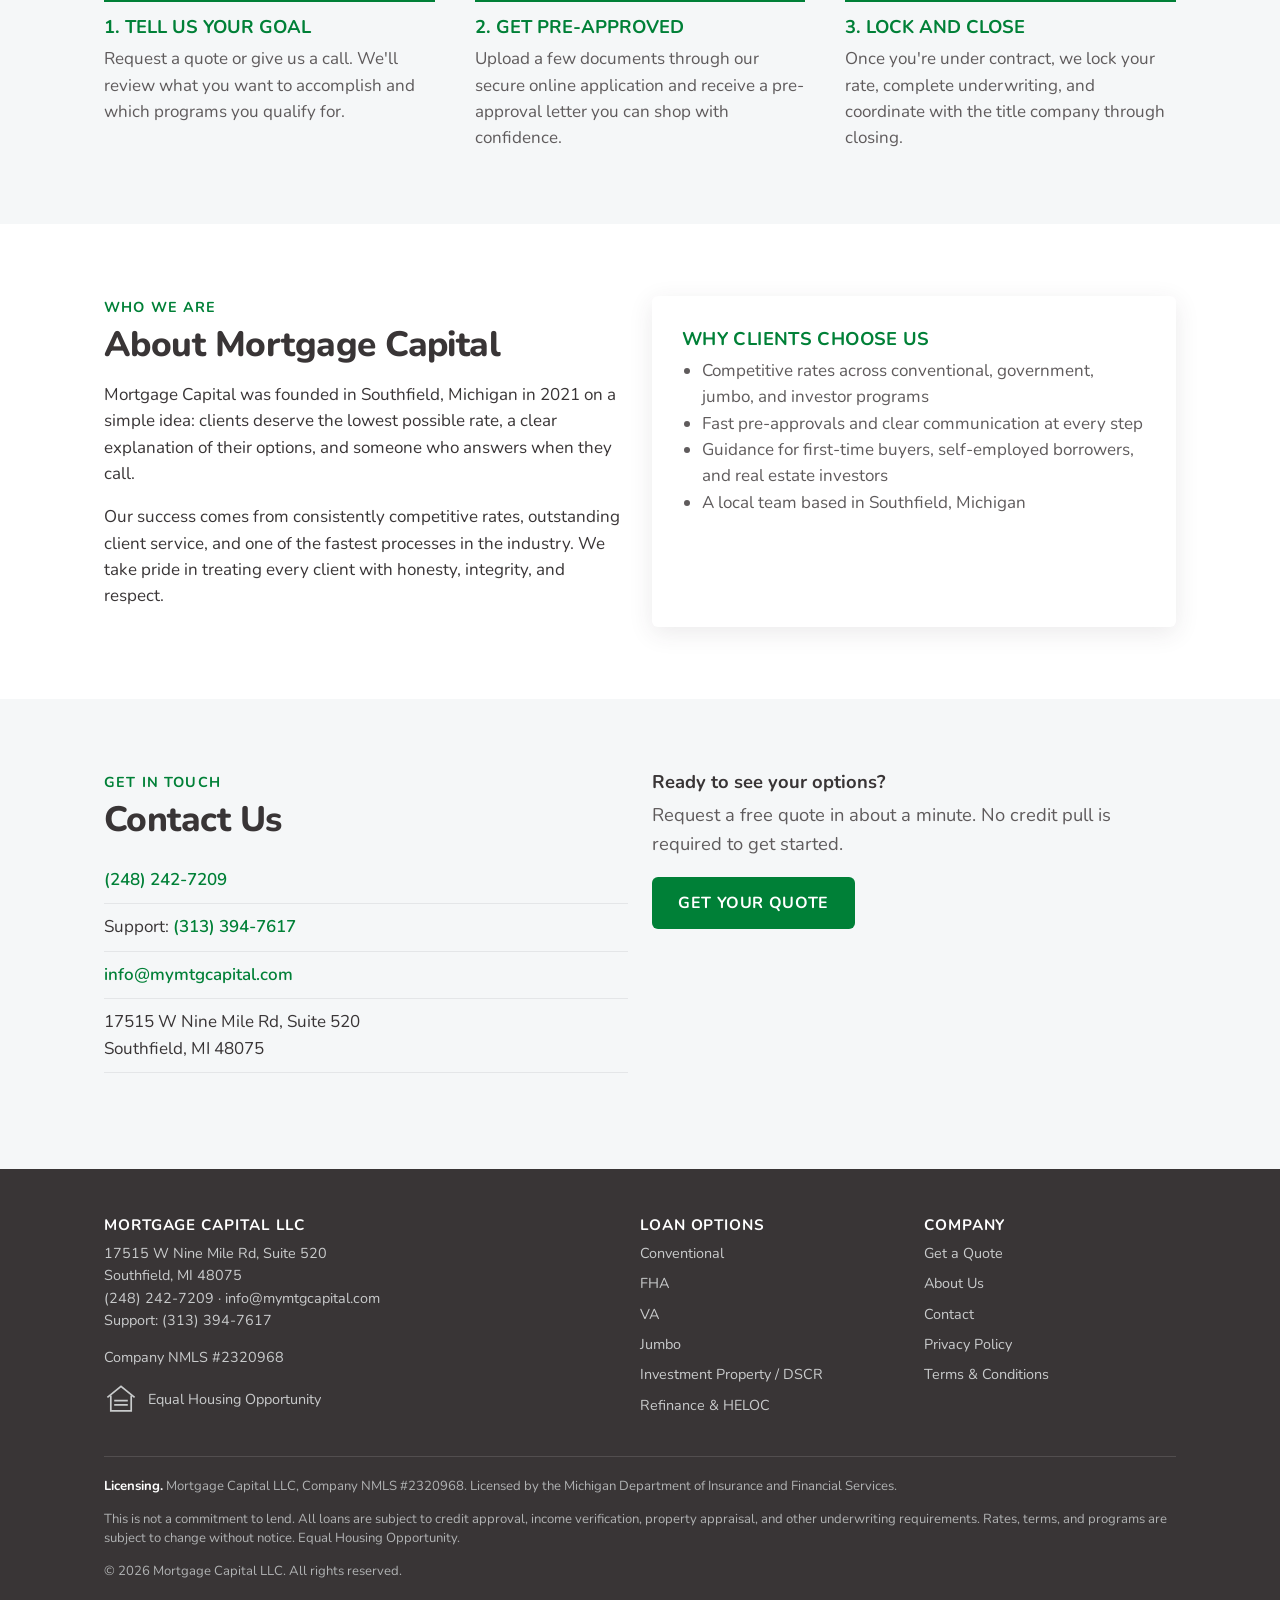
==== commit a14eb704: "Update compliance links and SMS description" ====
--- a/mortgage-capital-site/index.html
+++ b/mortgage-capital-site/index.html
@@ -105,7 +105,7 @@
         <p>17515 W Nine Mile Rd, Suite 520<br>Southfield, MI 48075<br>
         <a href="tel:+12482427209">(248) 242-7209</a> · <a href="mailto:info@mymtgcapital.com">info@mymtgcapital.com</a><br>
         Support: <a href="tel:+13133947617">(313) 394-7617</a></p>
-        <p>Company NMLS #2320968 · <a href="https://www.nmlsconsumeraccess.org/" target="_blank" rel="noopener">NMLS Consumer Access</a></p>
+        <p>Company NMLS #2320968</p>
         <div class="eho" aria-label="Equal Housing Opportunity">
           <svg viewBox="0 0 40 40" fill="none" stroke="currentColor" stroke-width="2"><path d="M4 18 20 5l16 13"/><path d="M8 16v18h24V16"/><path d="M12 22h16M12 27h16"/></svg>
           <span>Equal Housing Opportunity</span>
@@ -128,13 +128,13 @@
           <li><a href="quote.html">Get a Quote</a></li>
           <li><a href="index.html#about">About Us</a></li>
           <li><a href="index.html#contact">Contact</a></li>
-          <li><a href="privacy.html">Privacy Policy</a></li>
-          <li><a href="terms.html">Terms &amp; Conditions</a></li>
+          <li><a href="https://new.mymtgcapital.com/privacy.html">Privacy Policy</a></li>
+          <li><a href="https://new.mymtgcapital.com/terms.html">Terms &amp; Conditions</a></li>
         </ul>
       </div>
     </div>
     <div class="disclosure">
-      <p><strong>Licensing.</strong> Mortgage Capital LLC, Company NMLS #2320968. Licensed by the Michigan Department of Insurance and Financial Services. <!-- Add any additional state licenses here, exactly as shown on NMLS Consumer Access. --> Verify our licensing at <a href="https://www.nmlsconsumeraccess.org/" target="_blank" rel="noopener">NMLS Consumer Access</a>.</p>
+      <p><strong>Licensing.</strong> Mortgage Capital LLC, Company NMLS #2320968. Licensed by the Michigan Department of Insurance and Financial Services.</p>
       <p>This is not a commitment to lend. All loans are subject to credit approval, income verification, property appraisal, and other underwriting requirements. Rates, terms, and programs are subject to change without notice. Equal Housing Opportunity.</p>
       <p>© 2026 Mortgage Capital LLC. All rights reserved.</p>
     </div>
